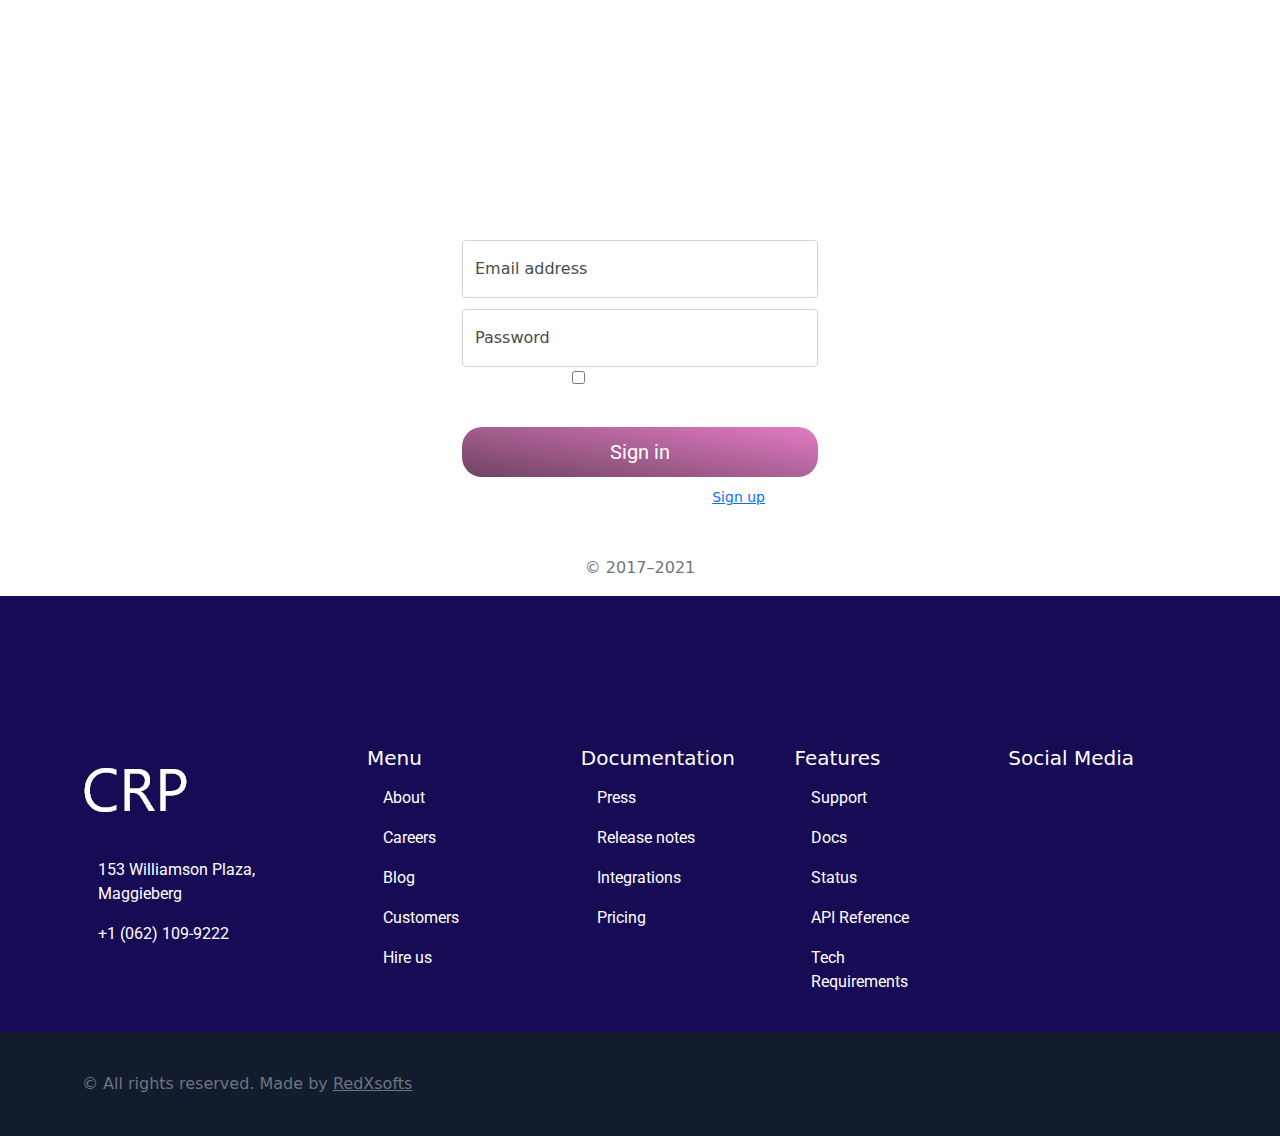
==== Sign-in.html @ c5c60624 "master" ====
<!DOCTYPE html>
<html lang="en">

<head>
    <meta charset="UTF-8">
    <meta http-equiv="X-UA-Compatible" content="IE=edge">
    <meta name="viewport" content="width=device-width, initial-scale=1.0">
    <title>Sign In</title>
    <link rel="stylesheet" href="css/bootstrap.min.css">
    <link rel="stylesheet" href="custom/style.css">
    <link rel="stylesheet" href="custom/Main.css">

</head>

<body>






    <!-- Navbar -->
    <!-- Hero Section -->

    <section class="header">
        <nav class="navbar navbar-expand-lg navbar-light">
            <div class="container">
                <a class="navbar-brand" href="Index.html"><img src="images/CRP.png" alt=""></a>
                <button class="navbar-toggler" type="button" data-bs-toggle="collapse"
                    data-bs-target="#navbarSupportedContent" aria-controls="navbarSupportedContent"
                    aria-expanded="false" aria-label="Toggle navigation">
                    <span class="navbar-toggler-icon"></span>
                </button>
                <div class="collapse navbar-collapse" id="navbarSupportedContent">
                    <ul class="navbar-nav me-auto mb-2 mb-lg-0">
                        <li class="nav-item">
                            <a class="nav-link active" aria-current="page" href="Index.html">Home</a>
                        </li>

                        <li class="nav-item">
                            <a class="nav-link active" aria-current="page" href="#">About</a>
                        </li>

                        <li class="nav-item">
                            <a class="nav-link active" aria-current="page" href="#">Features</a>
                        </li>

                        <li class="nav-item">
                            <a class="nav-link active" aria-current="page" href="#">Blog</a>
                        </li>
                        <li class="nav-item">
                            <a class="nav-link active" aria-current="page" href="#">Contact</a>
                        </li>


                    </ul>
                    <form class="d-flex header-btn">


                        
                        <a href="/Sign-in.html" class="btn btn-outline-success login-btn">Log in</a>
                        <a href="/Sign-up.html" class="btn btn-outline-success login-btn">Sign Up</a>
                        
                    </form>
                </div>
            </div>
        </nav>






        <!-- SECTION1 -->
        <div class="container ">
            
            <div class="row">
                <div class="col-md-4 form-signin1">
                    <main class="form-signin ">
                        <form>
                            <img class="mb-4" src="Images/CRP.png" alt="" width="72"
                                height="57">
                            <h1 class="h3 mb-3 fw-normal">Please Sign in</h1>

                            <div class="form-floating">
                                <input type="email" class="form-control" id="floatingInput"
                                    placeholder="name@example.com"
                                    style="background-image: url(&quot;[data-uri]&quot;); background-repeat: no-repeat; background-attachment: scroll; background-size: 16px 18px; background-position: 98% 50%; cursor: auto;">
                                <label for="floatingInput">Email address</label>
                            </div>
                            <div class="form-floating">
                                <input type="password" class="form-control" id="floatingPassword" placeholder="Password"
                                    >
                                <label for="floatingPassword">Password</label>
                            </div>

                            <div class="checkbox mb-3">
                                <label>
                                    <input type="checkbox" value="remember-me"> Remember me
                                </label>
                            </div>
                            <button class="w-100 btn-1 btn-lg btn-primary" type="submit">Sign in</button>
                            <p class="small text-center text-gray-soft">Don't have an account yet? <a href="/Sign-up.html">Sign up</a></p>
                            <p class="mt-5 mb-3 text-muted">© 2017–2021</p>

                        </form>
                    </main>

                </div>
            </div>
        </div>
        <!-- FOOTER -->

        <footer>
            <footer class="footer">
                <div class="container">
                    <div class="inner-footer space-top-2 space-bottom-1 space-bottom-lg-2">
                        <div class="row justify-content-lg-between">
                            <div class="col-lg-3 ml-lg-auto mb-5 mb-lg-0">
                                <!-- Logo -->
                                <div class="mb-4">
                                    <a href="index.html" aria-label="Front">
                                        <img class="brand" src="Images/CRP.png" alt="Logo">
                                    </a>
                                </div>
                                <!-- End Logo -->

                                <!-- Nav Link -->
                                <ul class="nav nav-sm nav-x-0 nav-white flex-column">
                                    <li class="nav-item">
                                        <a class="nav-link media" href="javascript:;" style="
    color: white;
">
                                            <span class="media">
                                                <span class="fas fa-location-arrow mt-1 mr-2"></span>
                                                <span class="media-body">
                                                    153 Williamson Plaza, Maggieberg
                                                </span>
                                            </span>
                                        </a>
                                    </li>
                                    <li class="nav-item">
                                        <a class="nav-link media" href="tel:1-062-109-9222">
                                            <span class="media">
                                                <span class="fas fa-phone-alt mt-1 mr-2"></span>
                                                <span class="media-body">
                                                    +1 (062) 109-9222
                                                </span>
                                            </span>
                                        </a>
                                    </li>
                                </ul>
                                <!-- End Nav Link -->
                            </div>

                            <div class="col-6 col-md-3 col-lg mb-5 mb-lg-0">
                                <h5 class="text-white">Menu</h5>

                                <!-- Nav Link -->
                                <ul class="nav nav-sm nav-x-0 nav-white flex-column">
                                    <li class="nav-item color-white"><a class="nav-link" href="#">About</a></li>
                                    <li class="nav-item "><a class="nav-link" href="#">Careers </a></li>
                                    <li class="nav-item "><a class="nav-link" href="#">Blog</a></li>
                                    <li class="nav-item "><a class="nav-link" href="#">Customers</a></li>
                                    <li class="nav-item "><a class="nav-link" href="#">Hire us</a></li>
                                </ul>
                                <!-- End Nav Link -->
                            </div>

                            <div class="col-6 col-md-3 col-lg mb-5 mb-lg-0">
                                <h5 class="text-white">Documentation</h5>

                                <!-- Nav Link -->
                                <ul class="nav nav-sm nav-x-0 nav-white flex-column">
                                    <li class="nav-item"><a class="nav-link" href="#">Press</a></li>
                                    <li class="nav-item"><a class="nav-link" href="#">Release notes</a></li>
                                    <li class="nav-item"><a class="nav-link" href="#">Integrations</a></li>
                                    <li class="nav-item"><a class="nav-link" href="#">Pricing</a></li>
                                </ul>
                                <!-- End Nav Link -->
                            </div>

                            <div class="col-6 col-md-3 col-lg">
                                <h5 class="text-white">Features</h5>

                                <!-- Nav Link -->
                                <ul class="nav nav-sm nav-x-0 nav-white flex-column">
                                    <li class="nav-item"><a class="nav-link" href="#">Support</a></li>
                                    <li class="nav-item"><a class="nav-link" href="#">Docs</a></li>
                                    <li class="nav-item"><a class="nav-link" href="#">Status</a></li>
                                    <li class="nav-item"><a class="nav-link" href="#">API Reference</a></li>
                                    <li class="nav-item"><a class="nav-link" href="#">Tech Requirements</a></li>
                                </ul>
                                <!-- End Nav Link -->
                            </div>

                            <div class="col-6 col-md-3 col-lg">
                                <h5 class="text-white">Social Media</h5>

                                <!-- Nav Link -->
                                <ul class="nav nav-sm nav-x-0 nav-white flex-column">
                                    <li class="nav-item">

                                    </li>
                                    <li class="nav-item">

                                    </li>
                                </ul>
                                <!-- End Nav Link -->
                            </div>
                        </div>
                    </div>




            </footer>


        </footer>

        <!-- FOOTER RIGHTS SECTION -->
        <div class="footer-rights">

            <div class="container footer-rights">

                <div class="fs-ms text-muted text-left">© All rights reserved. Made by <a class="text-muted" href="#"
                        target="_blank" rel="noopener">RedXsofts</a></div>
            </div>

        </div>

















        <script src="https://cdn.jsdelivr.net/npm/bootstrap@5.0.1/dist/js/bootstrap.bundle.min.js"
            integrity="sha384-gtEjrD/SeCtmISkJkNUaaKMoLD0//ElJ19smozuHV6z3Iehds+3Ulb9Bn9Plx0x4"
            crossorigin="anonymous"></script>
        <script src="js/bootstrap.min.js"></script>


</body>

</html>
---- custom/style.css ----
@import url("https://fonts.googleapis.com/css2?family=Roboto:ital,wght@0,300;0,400;0,500;0,700;0,900;1,700&display=swap");
.c1 {
  color: #180B56;
}

.header {
  background-image: url("./../images/main.png");
  background-position: center center;
  background-size: 100% 100%;
}

.header .nav-link {
  color: white !important;
  font-family: 'Roboto', sans-serif;
}

.header .navbar-toggler {
  border: 1px solid white;
  color: white;
}

.header .navbar-toggler-icon {
  background-image: url("data:image/svg+xml;charset=utf8,%3Csvg viewBox='0 0 30 30' xmlns='http://www.w3.org/2000/svg'%3E%3Cpath stroke='white' stroke-width='2' stroke-linecap='round' stroke-miterlimit='10' d='M4 7h22M4 15h22M4 23h22'/%3E%3C/svg%3E");
}

.header .nav-item {
  margin-right: 25px !important;
}

.header .hero {
  padding-top: 4%;
  padding-bottom: 5%;
}

.header .hero h1 {
  font-family: 'Roboto', sans-serif;
  font-weight: 400;
  color: white;
  font-size: 80px;
}

.header .hero p {
  color: white;
  font-family: 'Roboto', sans-serif;
  font-weight: 400;
  font-size: 15px;
}

.header .hero .left {
  margin-top: 8%;
}

.header .hero button {
  border-radius: 20px;
  border: none;
  margin-top: 20px;
  font-family: 'Roboto', sans-serif;
  background: #e37bc3;
  color: white;
  padding: 10px 25px;
  background: linear-gradient(190deg, #e37bc3 0%, #6f4462 100%);
}
/*# sourceMappingURL=style.css.map */
---- custom/Main.css ----
.h2-sec2{
    padding-top: 100px;
    font-size: 40px;
    font-family: 'Roboto', sans-serif;
}
.h3-sec2{
    color: #E37BC3;
}
.sp_2{
    padding-top: 10px;
}
.sec-2{
    margin-top: 50px;
}
.sec-3{
    margin-top: 50px;
}
.sec-3-3{

    align-items: center;
    justify-content: center;
}
.card{
    margin-left: 10px;
    margin-right: 10px;
    border: none;
    border-bottom-right-radius: 25px;
    border-bottom-left-radius: 25px;

}
.card-body{
    background-color: #180B56;
    color: white;
    text-align: center;
    font-family: 'Roboto', sans-serif;
    border-bottom-right-radius: 10px;
    border-bottom-left-radius: 10px;
    margin-bottom: 100px;
}
.h6-basic{
    margin-top: 10px;
    font-family: 'Roboto', sans-serif;
    font-weight: 400;
}
.h2-3{
    font-size: 50px;
    padding-top: 5px;
}
.p-min{
    font-weight: 400;
}
.h6-bonus{
    color:#E37BC3 ;
    font-weight: 400;
    padding-top: 10px;
}
.card2-img{
    margin-bottom: 78px;
}

.sec-4{
    margin: auto;
    background-image: url("./../images/sec4-bg.png");
     background-position: center center;
     background-size: 100% 100%;
     /* height: 600px; */
     display: flex;
     justify-content: center;
     align-items: center;
    /* margin-top: 300px; */
}
.h3-sec3{
    font-size:45px ;
}
.plans{
    padding-top: 100px;
}
.btn-1{
    border-radius: 20px;
        border: none;
        margin-top: 20px;
        font-family: 'Roboto', sans-serif;
        background: rgb(227,123,195);
        color:white;
        padding: 10px 25px;
        background: linear-gradient(190deg, rgba(227,123,195,1) 0%, rgba(111,68,98,1) 100%);
        padding-left: 40px;
        padding-right: 40px;
}
.sec4-c4{
    color: white;
    font-family: 'Roboto', sans-serif;
}
.h6-invest{
    padding-top: 50px;

}
.h2-smart{
    
    font-size: 60px;
    line-height: 0.9;
    padding-bottom: 10px;
}
.sec-5{
    background-image: url("./../images/sec5-img.png");
    background-position: center center;
    background-size: 100% 100%;
    color: black;
    font-family: 'Roboto', sans-serif;
}
.div-s4{
    padding-top: 180px
}
.sec-d6{
    text-align: left;
    padding-left: 220px;
    
}
.sec5-p{
    padding-right: 185px;
}
.h2-benefits{
    font-weight: 400;  
    font-size: 3rem; 
    padding-bottom: 30px; 
}
.h6-solutions{
    font-size: 15px;
    font-weight: 400px;
}

.storage{
    background-color: white;
    color: black;
    height: 500px;
    border-radius: 30px;
}


.sec-6{
    margin-top: -10px;
    background-color: #180B56;
    height: 1000px;
}
.safestorage{
    display: flex;
    flex-wrap: wrap;
    flex-direction: column;
    padding-left: 40px;

}
.h2-storage{
    padding-top: 100px;
    font-size: 60px;
    font-weight: 400;
}
.imgstorage{
    padding-top: 50px;
    padding-left: 80px;
}
.foursteps{
    padding-top: 300px;
    text-align: center;
    color: white;
}
.fourstepsh6{
    color: #E37BC3;
}
.works{
    font-size: 50px;
}
.card-s1{
    height: 350px;
    width: 250px;
    margin:10px;
    background-color: white;
    border-radius: 20px; 
}
.cards-4s{
    justify-content: center;
    align-items: center;
    padding-top: 30px;
}
.img-s1{
    margin-left: 143px;
}
.main-cardh{
    padding-top: 20px;
    font-weight: 500;
}
.paratext{
    padding-top: 8px;
    font-size: 15px;
}
.sec-7{
    background-color: #180B56;

    justify-content: center;
    
}
.newsletter-1{
    background-color: #141C2E;
    z-index: 2;
    width: 800px;
    padding-top: 50px;
    padding-bottom: 50px;
    padding-left:20px;
    padding-right:30px;
    border-radius: 20px;
}


.subscription-content {
    -webkit-transform: skewY(-1deg);
    transform: skewY(-1deg)
}

h3,
.h3 {
    font-size: 30px
}

.flex-fill {
    -ms-flex: 1 1 auto !important;
    flex: 1 1 auto !important
}

.subscription.bg-white .form-control {
    border: 1px solid white !important
}

.subscription-wrapper .form-control {
    height: 60px;
    border-radius: 45px
}

.flex-fill{
    color: white;
}


.btn-2{
    border-radius: 20px;
    border: none;
    margin-top: 20px;
    font-family: 'Roboto', sans-serif;
    background: rgb(227,123,195);
    color: white;
    padding: 10px 25px;
    margin-left: -49px;

    background: linear-gradient(
190deg
, rgba(227,123,195,1) 0%, rgba(111,68,98,1) 100%);
    padding-left: 20px;
    padding-right: 20px;
}

.your-email{
    margin-top: 20px;
    border-radius: 20px;
    padding: 10px 25px;
}

.footer{
    padding-top: 150px;
    background-color: #180B56;
    color: white;
    padding-bottom: 30px;
    margin-bottom: -20px;
}
.nav-link{
    color: white;
}
.footer-rights{
    margin-top: 20px;
    padding-top: 10px;
    padding-bottom: 20px;
    background-color: #131C2D;
}
.login-btn{
    margin-right: 10px;
}
.btn-outline-success{
    color: #ffffff;
    border-color: #ffffff;
}
.btn-outline-success:hover{
    background-color:#E37BC3 ;
    border-color:#E37BC3 ; 
}
.header{
    padding-top: 1px;
}

/* SIGN IN CSS */
.form-signin{
    margin-top: 50px;
    color: white;
    justify-content: center;
    align-items: center;
}
.btc-img{
  
    background-image: url(//Images/btc-bg.jpg);

}
.form-signin1{
    margin: auto;
    text-align: center;
}
.form-floating{
    margin-top: 11px;
    color: rgb(75, 75, 75);
}
.text-gray-soft{
    padding-top: 10px;
}
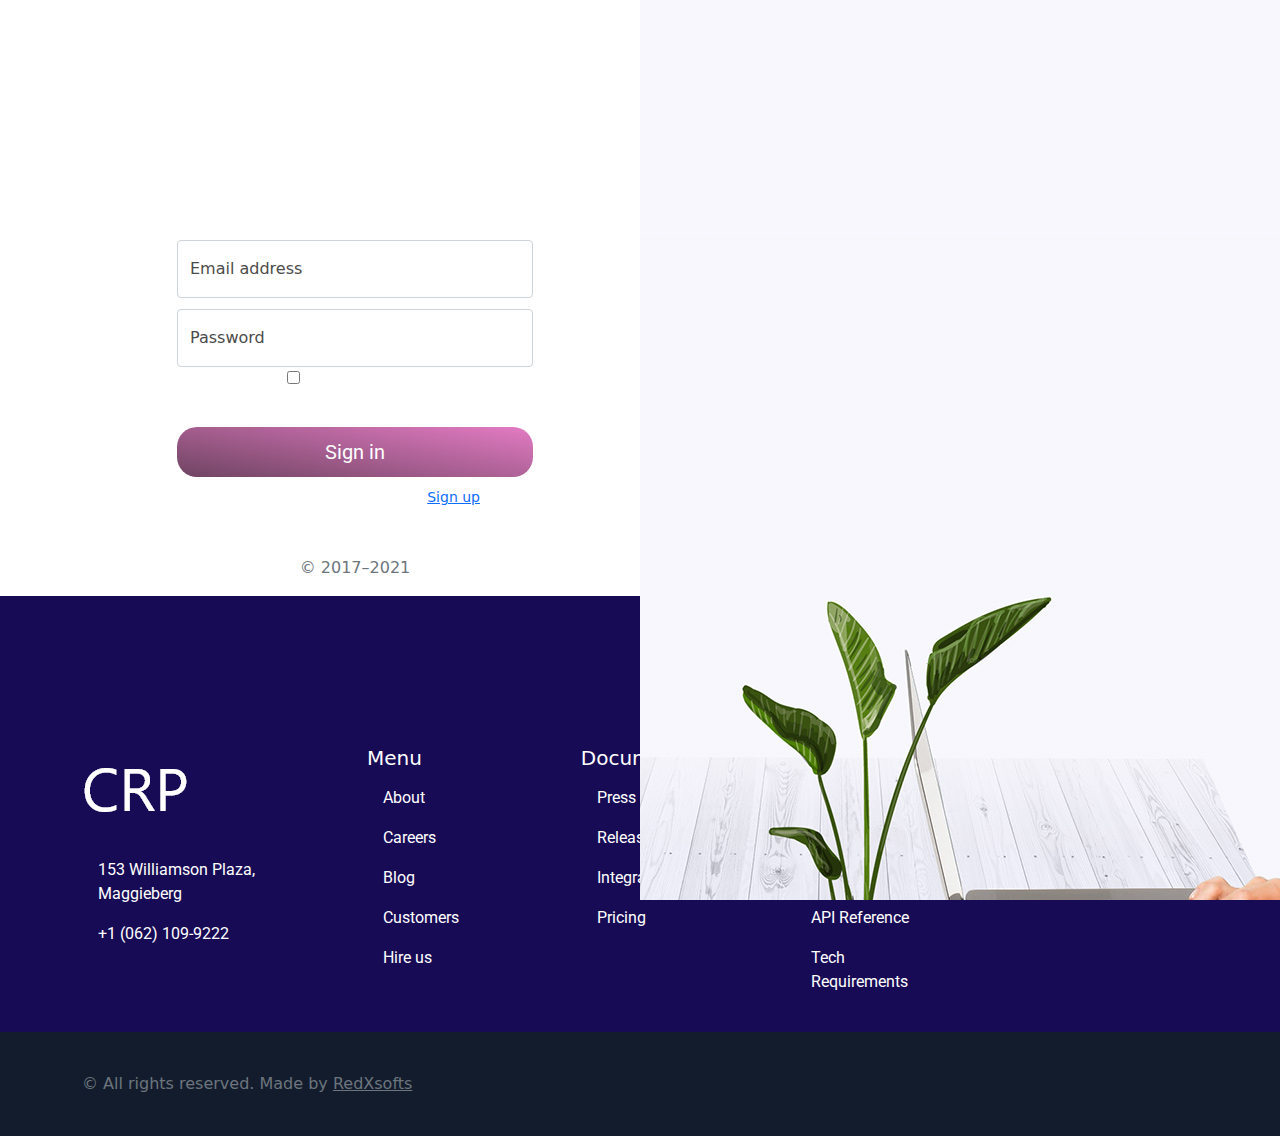
==== commit 8f149043: "Master" ====
--- a/Sign-in.html
+++ b/Sign-in.html
@@ -106,6 +106,9 @@
                         </form>
                     </main>
 
+                </div>
+                <div class="col-md-6" style="border: 2px solid red;">
+                    <div class="d-none d-md-block position-absolute w-50 h-100 bg-size-cover" style="top: 0; right: 0; background-image: url(Images/signin-img.jpg);"></div>
                 </div>
             </div>
         </div>
--- a/custom/Main.css
+++ b/custom/Main.css
@@ -159,7 +159,7 @@
     padding-left: 80px;
 }
 .foursteps{
-    padding-top: 300px;
+    padding-top: 100px;
     text-align: center;
     color: white;
 }
@@ -200,13 +200,12 @@
 }
 .newsletter-1{
     background-color: #141C2E;
-    z-index: 2;
-    width: 800px;
+    padding:22px;
+    border-radius: 30px;
     padding-top: 50px;
     padding-bottom: 50px;
-    padding-left:20px;
-    padding-right:30px;
-    border-radius: 20px;
+
+    
 }
 
 
@@ -315,4 +314,6 @@
 }
 .text-gray-soft{
     padding-top: 10px;
-}+}
+
+
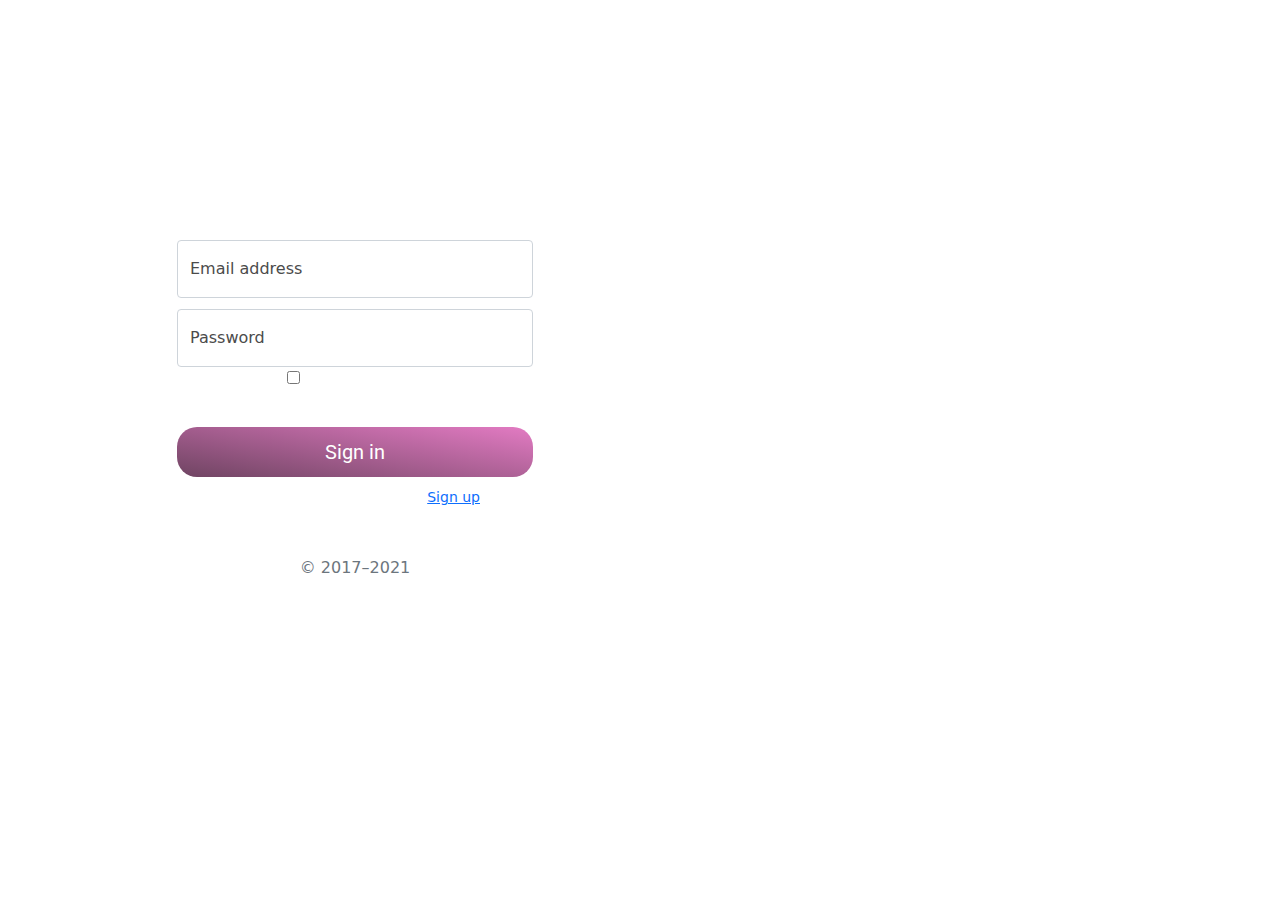
==== commit 29419c9b: "Master" ====
--- a/Sign-in.html
+++ b/Sign-in.html
@@ -33,11 +33,11 @@
                 </button>
                 <div class="collapse navbar-collapse" id="navbarSupportedContent">
                     <ul class="navbar-nav me-auto mb-2 mb-lg-0">
-                        <li class="nav-item">
+                        <!-- <li class="nav-item">
                             <a class="nav-link active" aria-current="page" href="Index.html">Home</a>
-                        </li>
+                        </li> -->
 
-                        <li class="nav-item">
+                        <!-- <li class="nav-item">
                             <a class="nav-link active" aria-current="page" href="#">About</a>
                         </li>
 
@@ -50,17 +50,17 @@
                         </li>
                         <li class="nav-item">
                             <a class="nav-link active" aria-current="page" href="#">Contact</a>
-                        </li>
+                        </li> -->
 
 
                     </ul>
                     <form class="d-flex header-btn">
 
 
-                        
-                        <a href="/Sign-in.html" class="btn btn-outline-success login-btn">Log in</a>
+
+                        <!-- <a href="/Sign-in.html" class="btn btn-outline-success login-btn">Log in</a> -->
                         <a href="/Sign-up.html" class="btn btn-outline-success login-btn">Sign Up</a>
-                        
+
                     </form>
                 </div>
             </div>
@@ -72,14 +72,13 @@
 
 
         <!-- SECTION1 -->
-        <div class="container ">
-            
+        <div class="container sign-in1">
+
             <div class="row">
                 <div class="col-md-4 form-signin1">
                     <main class="form-signin ">
                         <form>
-                            <img class="mb-4" src="Images/CRP.png" alt="" width="72"
-                                height="57">
+                            <img class="mb-4" src="Images/CRP.png" alt="" width="72" height="57">
                             <h1 class="h3 mb-3 fw-normal">Please Sign in</h1>
 
                             <div class="form-floating">
@@ -89,8 +88,8 @@
                                 <label for="floatingInput">Email address</label>
                             </div>
                             <div class="form-floating">
-                                <input type="password" class="form-control" id="floatingPassword" placeholder="Password"
-                                    >
+                                <input type="password" class="form-control" id="floatingPassword"
+                                    placeholder="Password">
                                 <label for="floatingPassword">Password</label>
                             </div>
 
@@ -100,140 +99,21 @@
                                 </label>
                             </div>
                             <button class="w-100 btn-1 btn-lg btn-primary" type="submit">Sign in</button>
-                            <p class="small text-center text-gray-soft">Don't have an account yet? <a href="/Sign-up.html">Sign up</a></p>
+                            <p class="small text-center text-gray-soft">Don't have an account yet? <a
+                                    href="/Sign-up.html">Sign up</a></p>
                             <p class="mt-5 mb-3 text-muted">© 2017–2021</p>
 
                         </form>
                     </main>
 
                 </div>
-                <div class="col-md-6" style="border: 2px solid red;">
-                    <div class="d-none d-md-block position-absolute w-50 h-100 bg-size-cover" style="top: 0; right: 0; background-image: url(Images/signin-img.jpg);"></div>
+                <div class="col-md-6 ">
+                    <img src="images/Group-19.png" class="img-fluid mt-5" alt="">
+                    </div>
                 </div>
             </div>
         </div>
-        <!-- FOOTER -->
-
-        <footer>
-            <footer class="footer">
-                <div class="container">
-                    <div class="inner-footer space-top-2 space-bottom-1 space-bottom-lg-2">
-                        <div class="row justify-content-lg-between">
-                            <div class="col-lg-3 ml-lg-auto mb-5 mb-lg-0">
-                                <!-- Logo -->
-                                <div class="mb-4">
-                                    <a href="index.html" aria-label="Front">
-                                        <img class="brand" src="Images/CRP.png" alt="Logo">
-                                    </a>
-                                </div>
-                                <!-- End Logo -->
-
-                                <!-- Nav Link -->
-                                <ul class="nav nav-sm nav-x-0 nav-white flex-column">
-                                    <li class="nav-item">
-                                        <a class="nav-link media" href="javascript:;" style="
-    color: white;
-">
-                                            <span class="media">
-                                                <span class="fas fa-location-arrow mt-1 mr-2"></span>
-                                                <span class="media-body">
-                                                    153 Williamson Plaza, Maggieberg
-                                                </span>
-                                            </span>
-                                        </a>
-                                    </li>
-                                    <li class="nav-item">
-                                        <a class="nav-link media" href="tel:1-062-109-9222">
-                                            <span class="media">
-                                                <span class="fas fa-phone-alt mt-1 mr-2"></span>
-                                                <span class="media-body">
-                                                    +1 (062) 109-9222
-                                                </span>
-                                            </span>
-                                        </a>
-                                    </li>
-                                </ul>
-                                <!-- End Nav Link -->
-                            </div>
-
-                            <div class="col-6 col-md-3 col-lg mb-5 mb-lg-0">
-                                <h5 class="text-white">Menu</h5>
-
-                                <!-- Nav Link -->
-                                <ul class="nav nav-sm nav-x-0 nav-white flex-column">
-                                    <li class="nav-item color-white"><a class="nav-link" href="#">About</a></li>
-                                    <li class="nav-item "><a class="nav-link" href="#">Careers </a></li>
-                                    <li class="nav-item "><a class="nav-link" href="#">Blog</a></li>
-                                    <li class="nav-item "><a class="nav-link" href="#">Customers</a></li>
-                                    <li class="nav-item "><a class="nav-link" href="#">Hire us</a></li>
-                                </ul>
-                                <!-- End Nav Link -->
-                            </div>
-
-                            <div class="col-6 col-md-3 col-lg mb-5 mb-lg-0">
-                                <h5 class="text-white">Documentation</h5>
-
-                                <!-- Nav Link -->
-                                <ul class="nav nav-sm nav-x-0 nav-white flex-column">
-                                    <li class="nav-item"><a class="nav-link" href="#">Press</a></li>
-                                    <li class="nav-item"><a class="nav-link" href="#">Release notes</a></li>
-                                    <li class="nav-item"><a class="nav-link" href="#">Integrations</a></li>
-                                    <li class="nav-item"><a class="nav-link" href="#">Pricing</a></li>
-                                </ul>
-                                <!-- End Nav Link -->
-                            </div>
-
-                            <div class="col-6 col-md-3 col-lg">
-                                <h5 class="text-white">Features</h5>
-
-                                <!-- Nav Link -->
-                                <ul class="nav nav-sm nav-x-0 nav-white flex-column">
-                                    <li class="nav-item"><a class="nav-link" href="#">Support</a></li>
-                                    <li class="nav-item"><a class="nav-link" href="#">Docs</a></li>
-                                    <li class="nav-item"><a class="nav-link" href="#">Status</a></li>
-                                    <li class="nav-item"><a class="nav-link" href="#">API Reference</a></li>
-                                    <li class="nav-item"><a class="nav-link" href="#">Tech Requirements</a></li>
-                                </ul>
-                                <!-- End Nav Link -->
-                            </div>
-
-                            <div class="col-6 col-md-3 col-lg">
-                                <h5 class="text-white">Social Media</h5>
-
-                                <!-- Nav Link -->
-                                <ul class="nav nav-sm nav-x-0 nav-white flex-column">
-                                    <li class="nav-item">
-
-                                    </li>
-                                    <li class="nav-item">
-
-                                    </li>
-                                </ul>
-                                <!-- End Nav Link -->
-                            </div>
-                        </div>
-                    </div>
-
-
-
-
-            </footer>
-
-
-        </footer>
-
-        <!-- FOOTER RIGHTS SECTION -->
-        <div class="footer-rights">
-
-            <div class="container footer-rights">
-
-                <div class="fs-ms text-muted text-left">© All rights reserved. Made by <a class="text-muted" href="#"
-                        target="_blank" rel="noopener">RedXsofts</a></div>
-            </div>
-
-        </div>
-
-
+  
 
 
 
--- a/custom/style.css
+++ b/custom/style.css
@@ -5,6 +5,7 @@
 
 .header {
   background-image: url("./../images/main.png");
+  
   background-position: center center;
   background-size: 100% 100%;
 }
--- a/custom/Main.css
+++ b/custom/Main.css
@@ -3,6 +3,7 @@
     font-size: 40px;
     font-family: 'Roboto', sans-serif;
 }
+
 .h3-sec2{
     color: #E37BC3;
 }
@@ -149,6 +150,9 @@
     padding-left: 40px;
 
 }
+.safety{
+    padding-left: 50px;
+}
 .h2-storage{
     padding-top: 100px;
     font-size: 60px;
@@ -291,19 +295,19 @@
 .header{
     padding-top: 1px;
 }
-
+.plans{
+    color: #E37BC3;
+}
 /* SIGN IN CSS */
+
+
 .form-signin{
     margin-top: 50px;
     color: white;
     justify-content: center;
     align-items: center;
 }
-.btc-img{
-  
-    background-image: url(//Images/btc-bg.jpg);
-
-}
+
 .form-signin1{
     margin: auto;
     text-align: center;
@@ -315,5 +319,27 @@
 .text-gray-soft{
     padding-top: 10px;
 }
-
-
+.sign-in1{
+    padding-bottom: 200px;
+}
+
+/* Sign Up  */
+.signup-img{
+    margin: auto;
+    text-align: center;
+}
+
+/* MEDIA Query */
+
+@media only screen and (max-width: 600px) {
+    /* For mobile phones: */
+    [class*="hero"] {
+     text-align: center;
+     padding-bottom: 500px;
+    }
+
+
+
+    
+  }
+  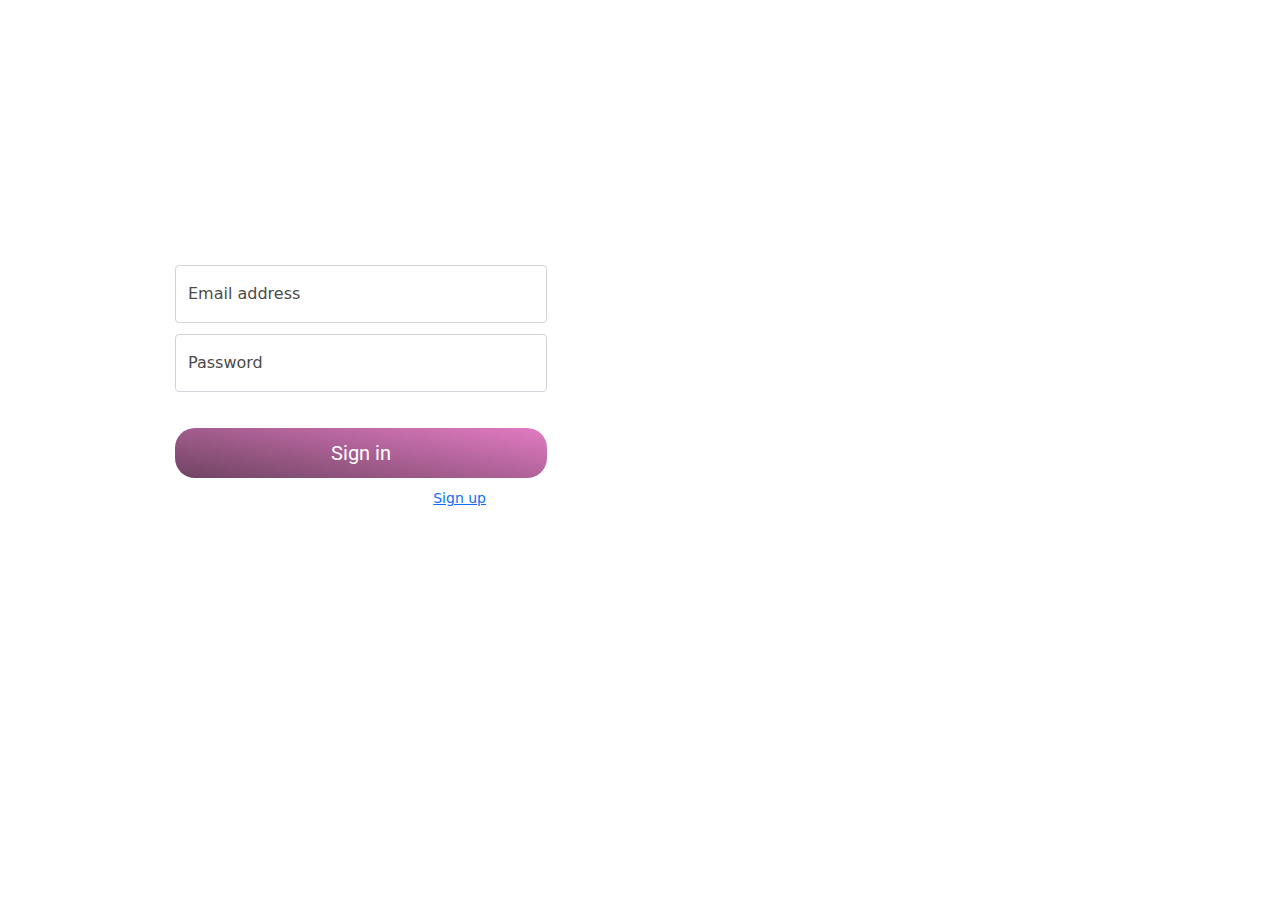
==== commit 55c11e07: "Master" ====
--- a/Sign-in.html
+++ b/Sign-in.html
@@ -5,7 +5,7 @@
     <meta charset="UTF-8">
     <meta http-equiv="X-UA-Compatible" content="IE=edge">
     <meta name="viewport" content="width=device-width, initial-scale=1.0">
-    <title>Sign In</title>
+    <title>Sign In - Crypto Innovative</title>
     <link rel="stylesheet" href="css/bootstrap.min.css">
     <link rel="stylesheet" href="custom/style.css">
     <link rel="stylesheet" href="custom/Main.css">
@@ -78,8 +78,8 @@
                 <div class="col-md-4 form-signin1">
                     <main class="form-signin ">
                         <form>
-                            <img class="mb-4" src="Images/CRP.png" alt="" width="72" height="57">
-                            <h1 class="h3 mb-3 fw-normal">Please Sign in</h1>
+                          
+                            <h1 class="h3 mb-3 fw-normal mt-5 pt-5 pb-5">Please Sign in</h1>
 
                             <div class="form-floating">
                                 <input type="email" class="form-control" id="floatingInput"
@@ -90,25 +90,23 @@
                             <div class="form-floating">
                                 <input type="password" class="form-control" id="floatingPassword"
                                     placeholder="Password">
-                                <label for="floatingPassword">Password</label>
+                                <label for="floatingPassword mt-5">Password</label>
                             </div>
 
                             <div class="checkbox mb-3">
-                                <label>
-                                    <input type="checkbox" value="remember-me"> Remember me
-                                </label>
+                               
                             </div>
                             <button class="w-100 btn-1 btn-lg btn-primary" type="submit">Sign in</button>
-                            <p class="small text-center text-gray-soft">Don't have an account yet? <a
+                            <p class="small text-center text-gray-soft mb-5 pb-5">Don't have an account yet? <a
                                     href="/Sign-up.html">Sign up</a></p>
-                            <p class="mt-5 mb-3 text-muted">© 2017–2021</p>
+                         
 
                         </form>
                     </main>
 
                 </div>
                 <div class="col-md-6 ">
-                    <img src="images/Group-19.png" class="img-fluid mt-5" alt="">
+                    <img src="images/login-img.png" class="img-fluid mt-5" alt="">
                     </div>
                 </div>
             </div>
--- a/custom/style.css
+++ b/custom/style.css
@@ -2,7 +2,9 @@
 .c1 {
   color: #180B56;
 }
-
+.row{
+  --bs-gutter-x:0;
+}
 .header {
   background-image: url("./../images/main.png");
   
--- a/custom/Main.css
+++ b/custom/Main.css
@@ -1,3 +1,23 @@
+/* NAVBAR */
+.navbar-brand{
+    padding-top: 30px;
+    margin-top: -15px;
+}
+.anchor-link{
+    text-decoration: none;
+    color: white;
+}
+.parapadding{
+    padding-bottom: 20px;
+}
+.anchor-link:hover{
+    text-decoration: none;
+    color: white;
+}
+.home-margin{
+    margin-left: 35px;
+}
+
 .h2-sec2{
     padding-top: 100px;
     font-size: 40px;
@@ -37,6 +57,7 @@
     border-bottom-right-radius: 10px;
     border-bottom-left-radius: 10px;
     margin-bottom: 100px;
+    padding-bottom: 50px;
 }
 .h6-basic{
     margin-top: 10px;
@@ -48,7 +69,8 @@
     padding-top: 5px;
 }
 .p-min{
-    font-weight: 400;
+    font-weight: 600;
+    font-size: 25px;
 }
 .h6-bonus{
     color:#E37BC3 ;
@@ -69,6 +91,18 @@
      justify-content: center;
      align-items: center;
     /* margin-top: 300px; */
+}
+.btn-3{
+    border-radius: 20px;
+    border: none;
+    margin-top: 20px;
+    font-family: 'Roboto', sans-serif;
+    background: linear-gradient(190deg, rgba(227,123,195,1) 0%, rgba(111,68,98,1) 100%);
+    color: white;
+    padding: 13px 25px;
+    padding-right: 50px;
+    padding-left: 50px;
+
 }
 .h3-sec3{
     font-size:45px ;
@@ -141,7 +175,7 @@
 .sec-6{
     margin-top: -10px;
     background-color: #180B56;
-    height: 1000px;
+    /* height: 1000px; */
 }
 .safestorage{
     display: flex;
@@ -174,9 +208,10 @@
     font-size: 50px;
 }
 .card-s1{
-    height: 350px;
-    width: 250px;
+    /* height: 350px;
+    width: 250px; */
     margin:10px;
+    padding: 30px 20px;
     background-color: white;
     border-radius: 20px; 
 }
@@ -186,7 +221,7 @@
     padding-top: 30px;
 }
 .img-s1{
-    margin-left: 143px;
+    margin-left: 95px;
 }
 .main-cardh{
     padding-top: 20px;
@@ -250,7 +285,7 @@
     background: rgb(227,123,195);
     color: white;
     padding: 10px 25px;
-    margin-left: -49px;
+    /* margin-left: -49px; */
 
     background: linear-gradient(
 190deg
@@ -262,7 +297,7 @@
 .your-email{
     margin-top: 20px;
     border-radius: 20px;
-    padding: 10px 25px;
+    padding: 10px 80px;
 }
 
 .footer{
@@ -298,6 +333,15 @@
 .plans{
     color: #E37BC3;
 }
+.subscribe1{
+    font-size: 40px;
+    padding-left: 20px;
+}
+.news-1{
+    color: #E37BC3;
+    padding-left: 20px;
+    font-size: 400;
+}
 /* SIGN IN CSS */
 
 
@@ -328,18 +372,63 @@
     margin: auto;
     text-align: center;
 }
+.sec-6-2{
+    
+  padding-bottom: 70px;
+}
+.cards-margin{
+    margin-top: 100px;
+}
+
+
+
 
 /* MEDIA Query */
 
-@media only screen and (max-width: 600px) {
+@media only screen and (max-width: 668px) {
     /* For mobile phones: */
     [class*="hero"] {
      text-align: center;
-     padding-bottom: 500px;
-    }
-
-
-
-    
+     padding-bottom: 80px;
+    }
+
+    [class*="sec-2"] {
+     text-align: center;
+    }
+    [class*="sec4"] {
+     text-align: center;
+    }
+
+    [class*="safety"] {
+     text-align: center;
+    }
+    [class*="sec-6-2"] {
+        margin-left: 50px;
+        margin-right: 50px;;
+    }
+    [class*="img-s1"] {
+        margin-left: 161px;
+    }
+    [class*=".newsletter-1"] {
+        align-items: center;
+        
+        margin: auto;
+        padding-top: 100px;
+        padding-bottom: 100px;
+        text-align: center;
+    }
+
+    .subscribe1{
+        font-size: 40px;
+        padding-left: 0x;
+    }
+   
+    .sec-5-5{
+        width: 90%;
+    }
+    p{
+        text-align: justify;
+        
+    }
   }
   